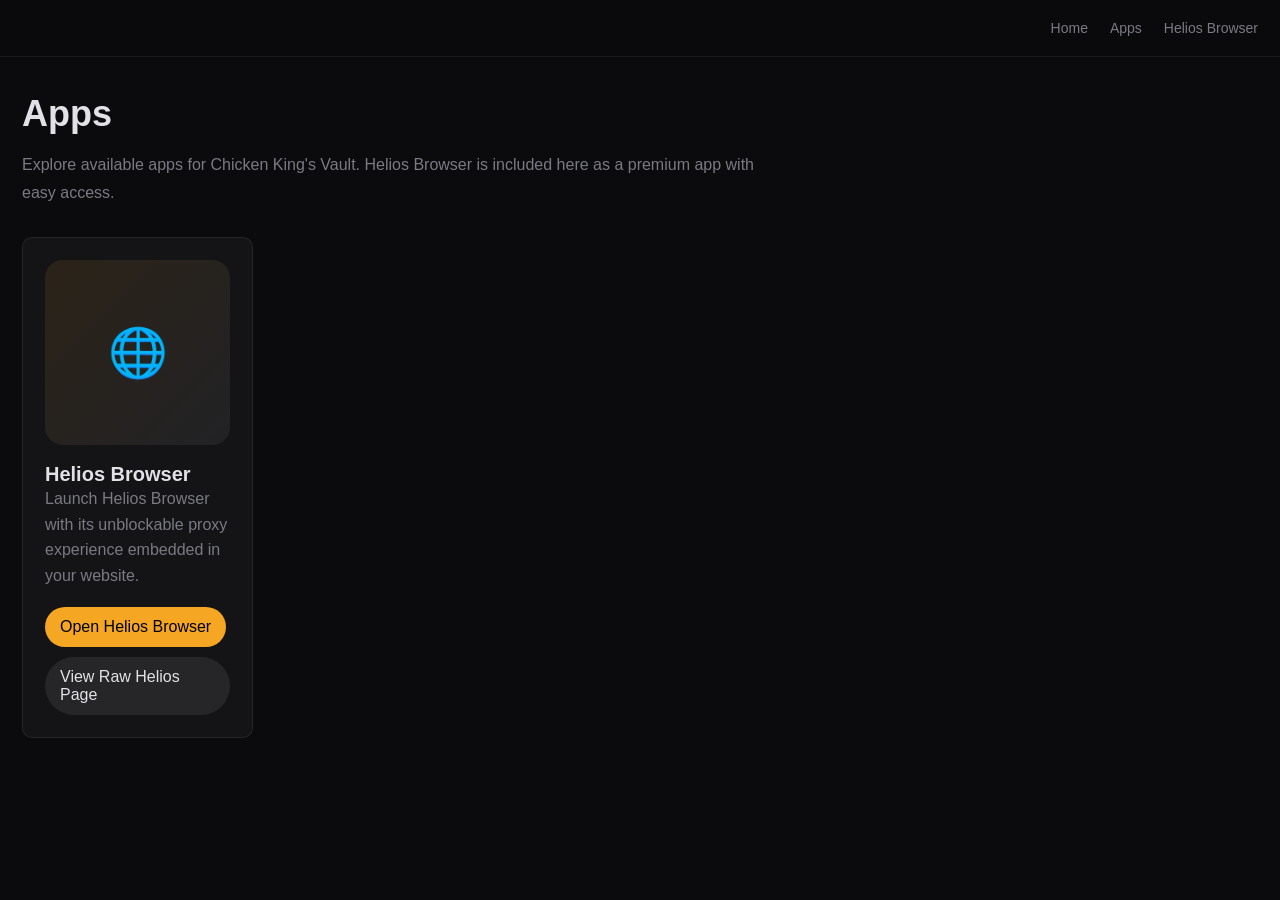
==== apps.html @ c64514e1 "u" ====
<!DOCTYPE html>
<html lang="en">
<head>
    <meta charset="UTF-8">
    <meta name="viewport" content="width=device-width, initial-scale=1.0">
    <meta name="description" content="Apps page for Chicken King's Vault with Helios Browser." />
    <link rel="icon" type="image/png" href="favicon.png">
    <title>Apps - Chicken King's Vault</title>
    <style>
        :root {
            --bg: #0b0b0d;
            --surface: #141417;
            --surface-alt: #1d1d21;
            --accent: #f5a623;
            --accent-fg: #000;
            --text: #e2e2e6;
            --text-muted: #7a7a82;
            --border: rgba(255, 255, 255, 0.07);
            --radius: 10px;
        }
        * { box-sizing: border-box; margin: 0; padding: 0; }
        body {
            min-height: 100vh;
            background: var(--bg);
            color: var(--text);
            font-family: -apple-system, BlinkMacSystemFont, "Segoe UI", Roboto, Helvetica, Arial, sans-serif;
        }
        .site-header {
            position: sticky;
            top: 0;
            z-index: 100;
            background: rgba(11,11,13,0.95);
            backdrop-filter: blur(14px);
            border-bottom: 1px solid var(--border);
        }
        .header-inner {
            max-width: 1340px;
            margin: 0 auto;
            padding: 0 22px;
            height: 56px;
            display: flex;
            align-items: center;
            justify-content: flex-end;
        }
        .site-nav {
            display: flex;
            align-items: center;
            gap: 22px;
        }
        .site-nav a {
            color: var(--text-muted);
            font-size: 14px;
            text-decoration: none;
            transition: color 0.15s;
        }
        .site-nav a:hover {
            color: var(--text);
        }
        main {
            max-width: 1340px;
            margin: 0 auto;
            padding: 36px 22px 80px;
        }
        .page-title {
            font-size: 36px;
            margin-bottom: 16px;
        }
        .subtitle {
            color: var(--text-muted);
            margin-bottom: 30px;
            max-width: 740px;
            line-height: 1.75;
        }
        .app-grid {
            display: grid;
            gap: 20px;
            grid-template-columns: repeat(auto-fill, minmax(220px, 1fr));
        }
        .app-card {
            background: var(--surface);
            border: 1px solid var(--border);
            border-radius: var(--radius);
            padding: 22px;
            display: flex;
            flex-direction: column;
            gap: 18px;
            transition: transform 0.2s ease, border-color 0.2s ease;
        }
        .app-card:hover {
            transform: translateY(-4px);
            border-color: rgba(255,255,255,0.16);
        }
        .app-icon {
            width: 100%;
            aspect-ratio: 1 / 1;
            border-radius: 18px;
            background: linear-gradient(135deg, rgba(245,166,35,0.1), rgba(255,255,255,0.06));
            display: grid;
            place-items: center;
            font-size: 48px;
            color: var(--accent);
        }
        .app-name {
            font-size: 20px;
            font-weight: 700;
        }
        .app-description {
            color: var(--text-muted);
            line-height: 1.6;
            flex: 1;
        }
        .app-actions {
            display: flex;
            gap: 10px;
            flex-wrap: wrap;
        }
        .app-actions a {
            display: inline-flex;
            align-items: center;
            justify-content: center;
            gap: 8px;
            padding: 10px 14px;
            border-radius: 999px;
            color: var(--text);
            background: rgba(255,255,255,0.08);
            border: 1px solid transparent;
            text-decoration: none;
            transition: background 0.15s, border-color 0.15s;
        }
        .app-actions a:hover {
            background: rgba(245,166,35,0.12);
            border-color: rgba(245,166,35,0.3);
        }
        .app-actions a.primary {
            background: var(--accent);
            color: var(--accent-fg);
        }
        .app-actions a.primary:hover {
            background: #ffb64d;
        }
    </style>
</head>
<body>
    <header class="site-header">
        <div class="header-inner">
            <nav class="site-nav">
                <a href="index.html">Home</a>
                <a href="apps.html">Apps</a>
                <a href="gamefiles/heliosbrowser.html">Helios Browser</a>
            </nav>
        </div>
    </header>

    <main>
        <h1 class="page-title">Apps</h1>
        <p class="subtitle">Explore available apps for Chicken King's Vault. Helios Browser is included here as a premium app with easy access.</p>

        <div class="app-grid">
            <article class="app-card">
                <div class="app-icon">🌐</div>
                <div>
                    <div class="app-name">Helios Browser</div>
                    <p class="app-description">Launch Helios Browser with its unblockable proxy experience embedded in your website.</p>
                </div>
                <div class="app-actions">
                    <a class="primary" href="gamefiles/heliosbrowser.html">Open Helios Browser</a>
                    <a href="gamefiles/Helios Browser.html">View Raw Helios Page</a>
                </div>
            </article>
        </div>
    </main>
</body>
</html>
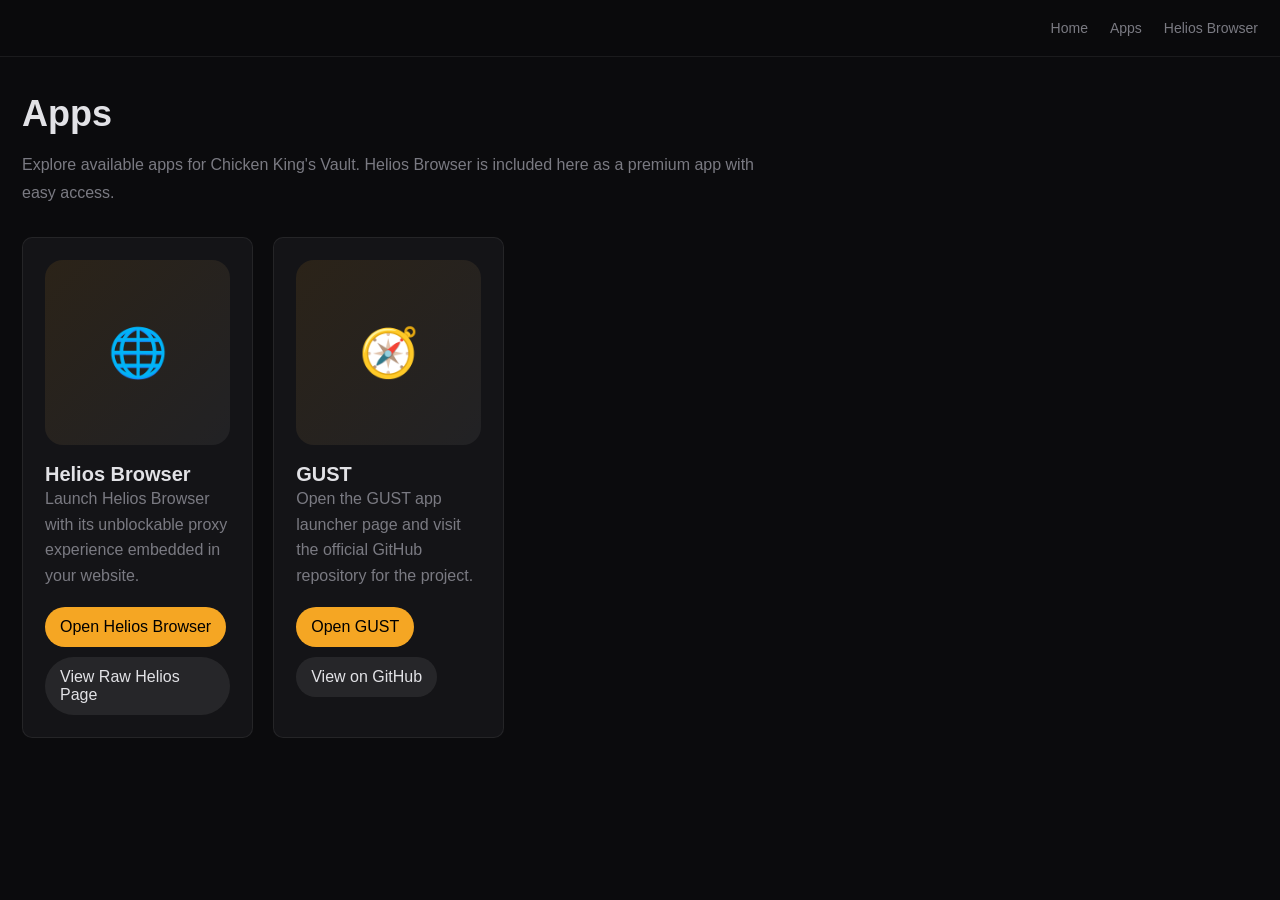
==== commit 63b35661: "“clone”" ====
--- a/apps.html
+++ b/apps.html
@@ -167,6 +167,17 @@
                     <a href="gamefiles/Helios Browser.html">View Raw Helios Page</a>
                 </div>
             </article>
+            <article class="app-card">
+                <div class="app-icon">🧭</div>
+                <div>
+                    <div class="app-name">GUST</div>
+                    <p class="app-description">Open the GUST app launcher page and visit the official GitHub repository for the project.</p>
+                </div>
+                <div class="app-actions">
+                    <a class="primary" href="gamefiles/gust.html">Open GUST</a>
+                    <a href="https://github.com/nautilus-os/GUST" target="_blank">View on GitHub</a>
+                </div>
+            </article>
         </div>
     </main>
 </body>
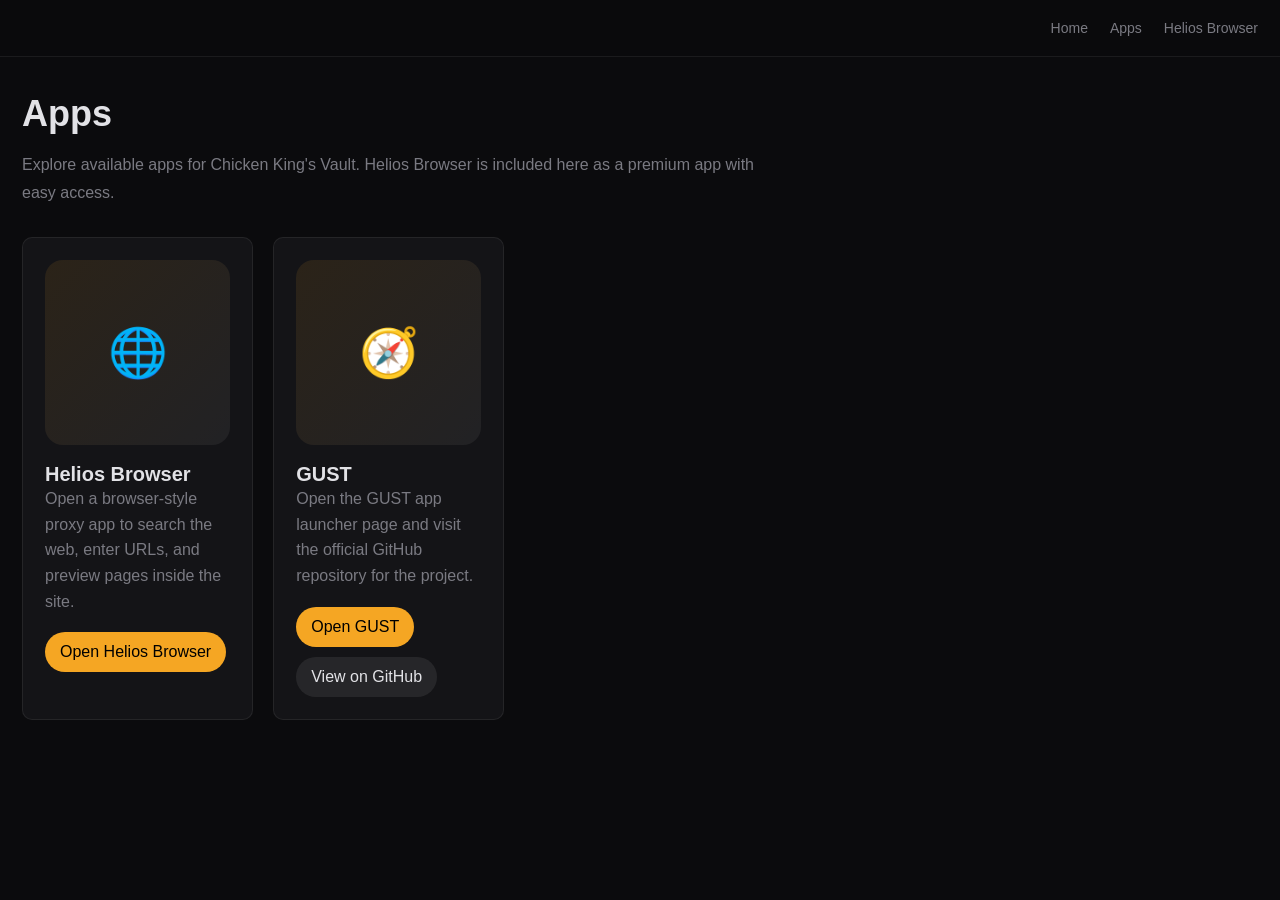
==== commit 93a8e58a: ": git commit m git push origin main git push origin main exit" ====
--- a/apps.html
+++ b/apps.html
@@ -146,7 +146,7 @@
             <nav class="site-nav">
                 <a href="index.html">Home</a>
                 <a href="apps.html">Apps</a>
-                <a href="gamefiles/heliosbrowser.html">Helios Browser</a>
+                <a href="gamefiles/helios-browser.html">Helios Browser</a>
             </nav>
         </div>
     </header>
@@ -160,11 +160,10 @@
                 <div class="app-icon">🌐</div>
                 <div>
                     <div class="app-name">Helios Browser</div>
-                    <p class="app-description">Launch Helios Browser with its unblockable proxy experience embedded in your website.</p>
+                    <p class="app-description">Open a browser-style proxy app to search the web, enter URLs, and preview pages inside the site.</p>
                 </div>
                 <div class="app-actions">
-                    <a class="primary" href="gamefiles/heliosbrowser.html">Open Helios Browser</a>
-                    <a href="gamefiles/Helios Browser.html">View Raw Helios Page</a>
+                    <a class="primary" href="gamefiles/helios-browser.html">Open Helios Browser</a>
                 </div>
             </article>
             <article class="app-card">
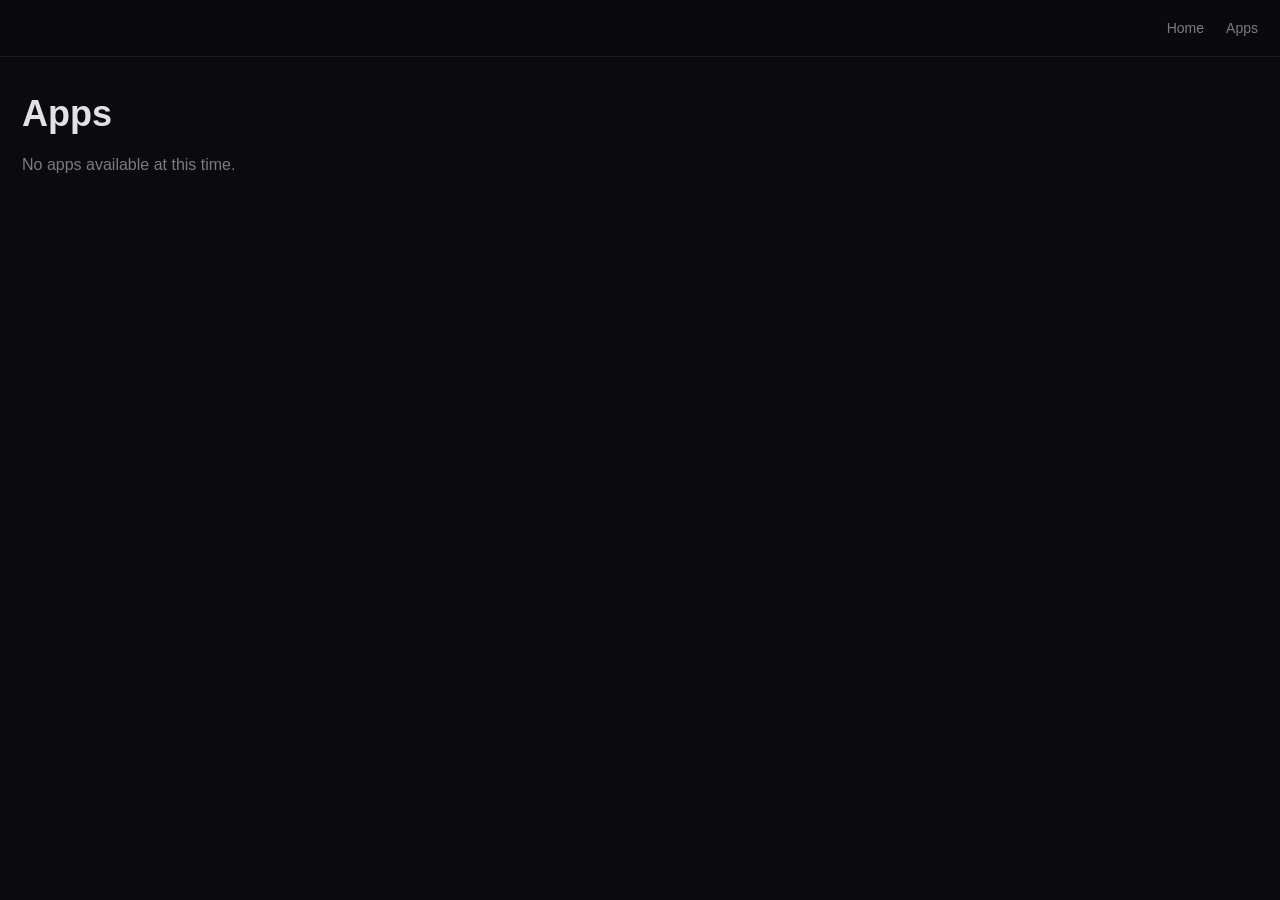
==== commit 228cfd6c: "e" ====
--- a/apps.html
+++ b/apps.html
@@ -146,38 +146,13 @@
             <nav class="site-nav">
                 <a href="index.html">Home</a>
                 <a href="apps.html">Apps</a>
-                <a href="gamefiles/helios-browser.html">Helios Browser</a>
             </nav>
         </div>
     </header>
 
     <main>
         <h1 class="page-title">Apps</h1>
-        <p class="subtitle">Explore available apps for Chicken King's Vault. Helios Browser is included here as a premium app with easy access.</p>
-
-        <div class="app-grid">
-            <article class="app-card">
-                <div class="app-icon">🌐</div>
-                <div>
-                    <div class="app-name">Helios Browser</div>
-                    <p class="app-description">Open a browser-style proxy app to search the web, enter URLs, and preview pages inside the site.</p>
-                </div>
-                <div class="app-actions">
-                    <a class="primary" href="gamefiles/helios-browser.html">Open Helios Browser</a>
-                </div>
-            </article>
-            <article class="app-card">
-                <div class="app-icon">🧭</div>
-                <div>
-                    <div class="app-name">GUST</div>
-                    <p class="app-description">Open the GUST app launcher page and visit the official GitHub repository for the project.</p>
-                </div>
-                <div class="app-actions">
-                    <a class="primary" href="gamefiles/gust.html">Open GUST</a>
-                    <a href="https://github.com/nautilus-os/GUST" target="_blank">View on GitHub</a>
-                </div>
-            </article>
-        </div>
+        <p class="subtitle">No apps available at this time.</p>
     </main>
 </body>
 </html>
